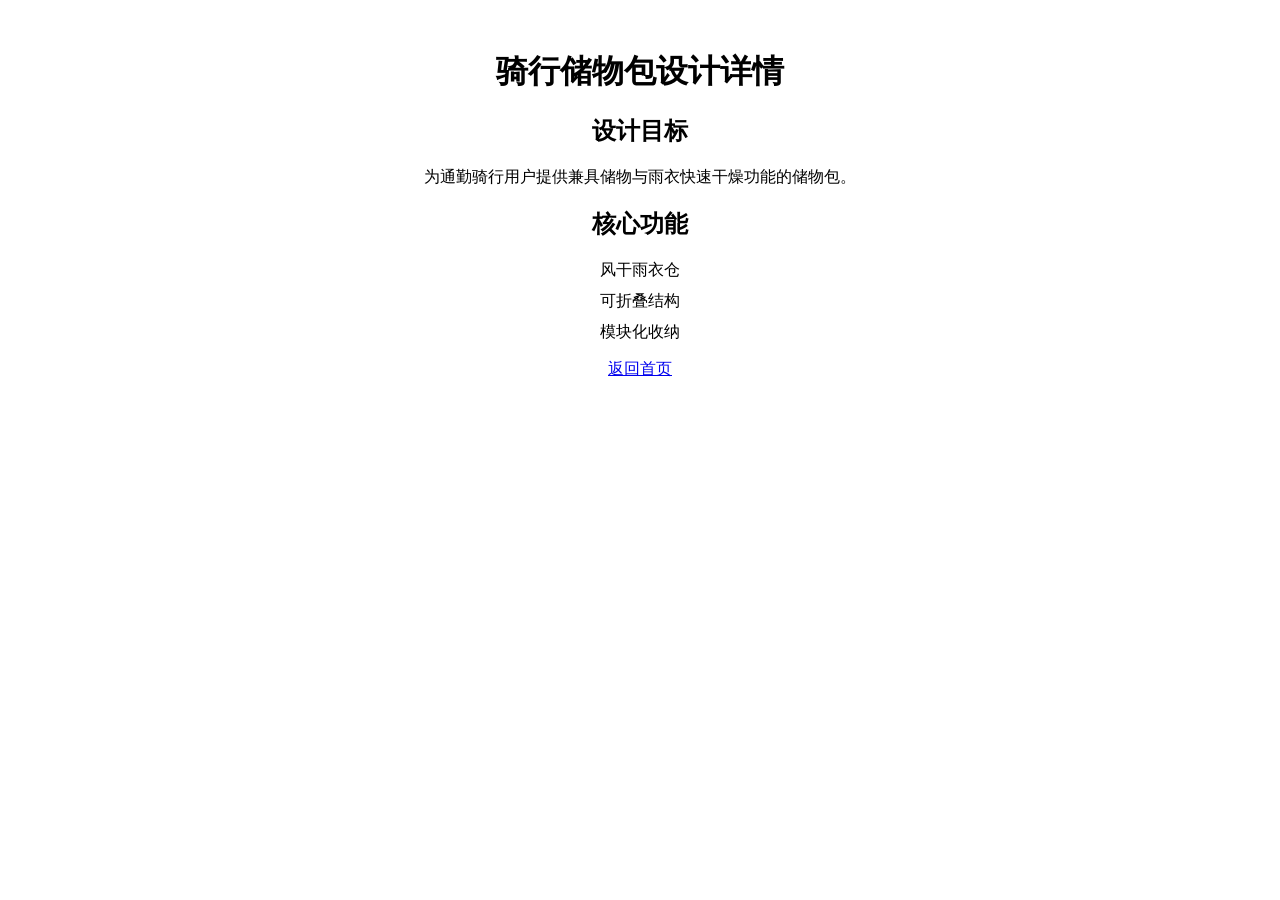
==== design.html @ bff497cd "Create design.html" ====
<!DOCTYPE html>
<html lang="zh-CN">
<head>
    <meta charset="UTF-8">
    <meta name="viewport" content="width=device-width, initial-scale=1.0">
    <title>设计详情</title>

    <link rel="stylesheet" href="style.css">
</head>
<body>

    <h1>骑行储物包设计详情</h1>

    <h2>设计目标</h2>

    <p>
        为通勤骑行用户提供兼具储物与雨衣快速干燥功能的储物包。
    </p>

    <h2>核心功能</h2>

    <ul>
        <li>风干雨衣仓</li>
        <li>可折叠结构</li>
        <li>模块化收纳</li>
    </ul>

    <a href="index.html">
        返回首页
    </a>

</body>
</html>
---- style.css ----
body {
    font-family: Arial, sans-serif;
    text-align: center;
    margin: 0;
    padding: 0;
}

h1 {
    margin-top: 50px;
}

button {
    padding: 10px 20px;
    font-size: 16px;
    cursor: pointer;
}

section {
    margin: 50px auto;
    width: 80%;
}

ul {
    list-style: none;
    padding: 0;
}

li {
    margin: 10px 0;
}

img {
    width: 100%;
    max-width: 900px;
    height: auto;
    display: block;
    margin: 20px auto;
}
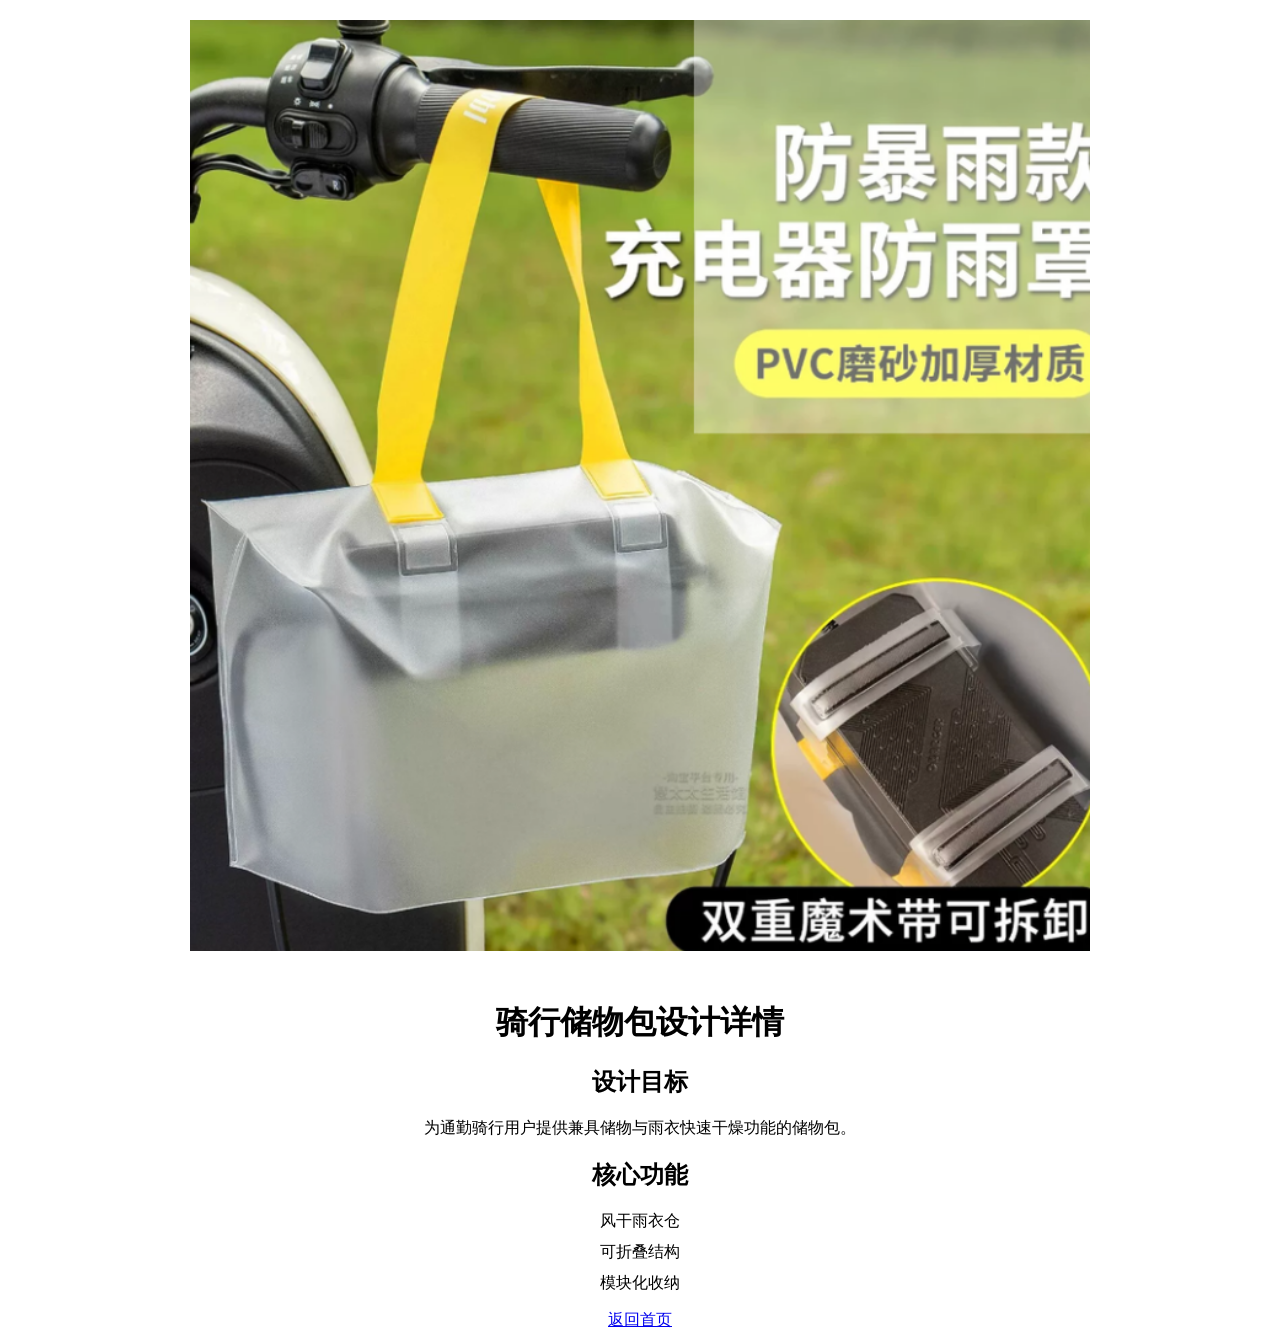
==== commit 31b5185d: "Update design.html" ====
--- a/design.html
+++ b/design.html
@@ -8,6 +8,8 @@
     <link rel="stylesheet" href="style.css">
 </head>
 <body>
+
+    <img src="images/design_show.png" alt="产品展示图">
 
     <h1>骑行储物包设计详情</h1>
 
